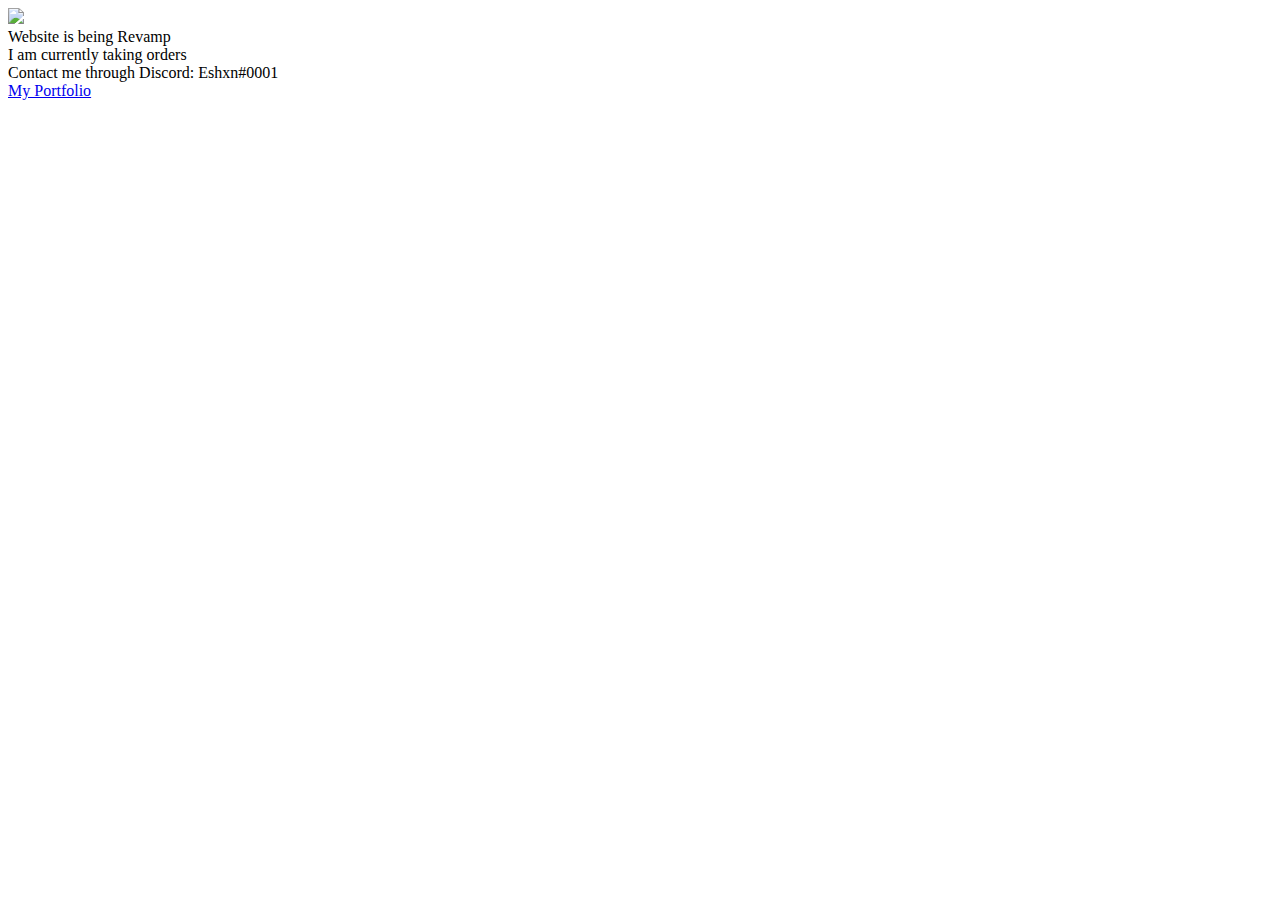
==== index.html @ 38c0571a "Add files via upload" ====
<!DOCTYPE html>
<html>
<head>
<meta http-equiv="Content-Type" content="text/html; charset=utf-8">
<meta http-equiv="X-UA-Compatible" content="IE=edge">
<meta name="viewport" content="width=device-width, initial-scale=1">
<meta name="og:title" content="Eshxn.xyz | Quality work at an affordable price ">
<meta name="og:description" content="Quality Web Devlopment. Contact me on Discord Eshxn#0001">
<script src="https://code.jquery.com/jquery-3.4.0.min.js" crossorigin="anonymous" type="45bc6d2279ea0b92edd335be-text/javascript"></script>
<script src="assets/main.js" type="c9133cf1741aababb1556768-text/javascript"></script>
<link href="https://i.imgur.com/qjOfNYj.png" rel="icon" />
<meta property="og:image" content="https://i.imgur.com/qjOfNYj.png" />
<link rel="stylesheet" href="//kit-pro.fontawesome.com/releases/v5.13.0/css/pro.min.css">
<link rel="stylesheet" href="assets/style.css">
<meta name="theme-color" content="#c3073f">
</head>
<body>
<div class="holder">
<div class="xn-bg"></div>
<div class="xn-image">
<img src="/assets/logo.svg" />
</div>
<div class="xn-cont">
<div class="xn-m">Website is being Revamp</div>
<div class="xn-s">I am currently taking orders<br>Contact me through Discord: <span>Eshxn#0001</span></div>

<a class="xn-btn" target="_blank" href="https://dribbble.com/Eshxn"><i class="fab fa-dribbble"></i>My Portfolio</a>
</div>

</div>
<script async src="https://www.googletagmanager.com/gtag/js?id=UA-119898803-1" type="c9133cf1741aababb1556768-text/javascript"></script>
<script type="c9133cf1741aababb1556768-text/javascript">
  window.dataLayer = window.dataLayer || [];
  function gtag(){dataLayer.push(arguments);}
  gtag('js', new Date());

  gtag('config', 'UA-119898803-1');
</script>
<script src="/cdn-cgi/scripts/7d0fa10a/cloudflare-static/rocket-loader.min.js" data-cf-settings="c9133cf1741aababb1556768-|49" defer=""></script></body>
</html>
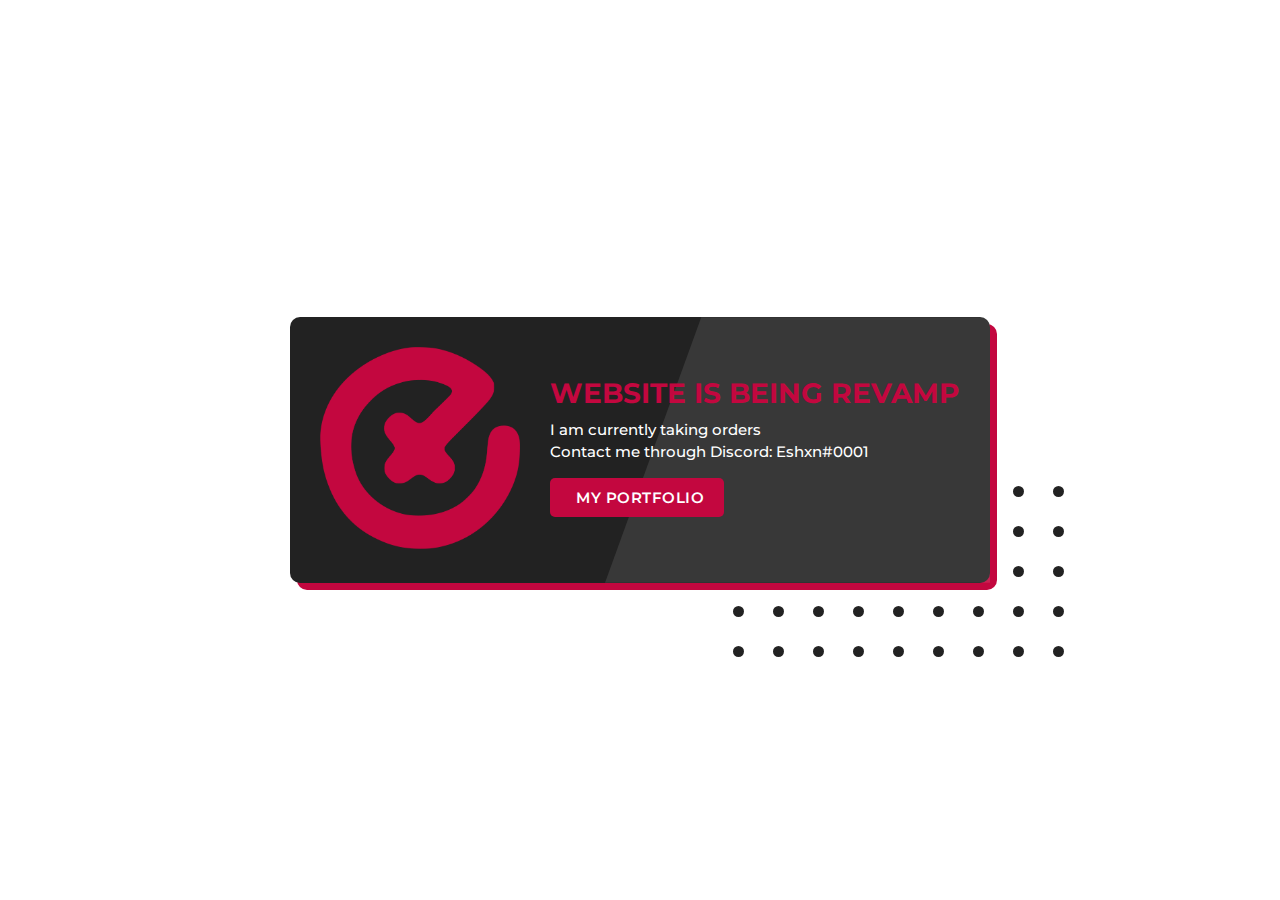
==== commit 42179c87: "Update index.html" ====
--- a/index.html
+++ b/index.html
@@ -18,7 +18,7 @@
 <div class="holder">
 <div class="xn-bg"></div>
 <div class="xn-image">
-<img src="/assets/logo.svg" />
+<img src="./assets/logo.png" />
 </div>
 <div class="xn-cont">
 <div class="xn-m">Website is being Revamp</div>
@@ -37,4 +37,4 @@
   gtag('config', 'UA-119898803-1');
 </script>
 <script src="/cdn-cgi/scripts/7d0fa10a/cloudflare-static/rocket-loader.min.js" data-cf-settings="c9133cf1741aababb1556768-|49" defer=""></script></body>
-</html>+</html>
--- a/assets/style.css
+++ b/assets/style.css
@@ -0,0 +1 @@
+@import "https://fonts.googleapis.com/css?family=Montserrat:100,200,300,400,500,600,700,800,900&display=swap";html,body{font-family:montserrat,sans-serif;-webkit-font-smoothing:antialiased;vertical-align:baseline;padding:0;margin:0}body{display:flex;align-items:center;justify-content:center;height:100vh;width:100vw;background:#fff}.xn-image img{width:200px}.holder{position:relative;display:grid;grid-template-columns:auto auto;user-select:none;align-items:center;grid-column-gap:30px;background:#222;transition:150ms ease 0s;padding:30px;border-radius:10px;box-shadow:7px 7px #c3073f}.xn-m{color:#c3073f;font-size:28px;text-transform:uppercase;font-weight:700;line-height:21px}.xn-s{color:#fff;font-weight:500;font-size:15px;margin:15px 0;line-height:22px}.xn-image{position:relative;display:block;transition:.2s ease-in-out,transform .2s ease-in-out,-webkit-transform .2s ease-in-out}.xn-cont{position:relative;display:block}.xn-bg{width:55%;height:100%;top:0;clip-path:polygon(25% 0%,100% 0%,100% 100%,0% 100%);right:0;background:#ffffff1a;position:absolute}.christmasLights{animation:flash 2s step-start infinite;border-image-repeat:round;border-image-slice:50% 0;border-style:solid;width:99%;position:absolute;left:0;right:0;top:-1px;margin:0 auto}@keyframes flash{0%{border-width:100px 0 0}50%{border-width:0 0 100px}100%{border-width:100px 0 0}}.christmasLights{border-image-source:url([data-uri])}.holder:hover .xn-bg{width:65%}.xn-m,.xn-s,.xn-bg,.xn-btn{transition:150ms ease 0s}.xn-s span{user-select:all;cursor:pointer}.xn-btn{background:#c3073f;color:#fff;text-decoration:none;font-weight:600;text-transform:uppercase;padding:10px 20px;width:fit-content;font-size:15px;border-radius:5px;display:flex;align-items:center;letter-spacing:.5px}.xn-btn i{height:12px;margin-right:6px}.xn-btn:hover{transform:translateX(10px)}.holder:before{content:"";position:absolute;right:-75px;bottom:-75px;width:332px;height:172px;background:url(/assets/images/dots.svg);z-index:-1}@media screen and (max-width:1000px){.holder{width:100vw;height:100vh;box-shadow:none!important;text-align:center;box-sizing:border-box;justify-content:center;display:flex;flex-direction:column;border-radius:0}.xn-m{margin-bottom:10px;margin-top:10px;line-height:32px}.xn-image{margin-top:80px}.holder:before{display:none}.xn-cont{display:flex;flex-direction:column;align-items:center}}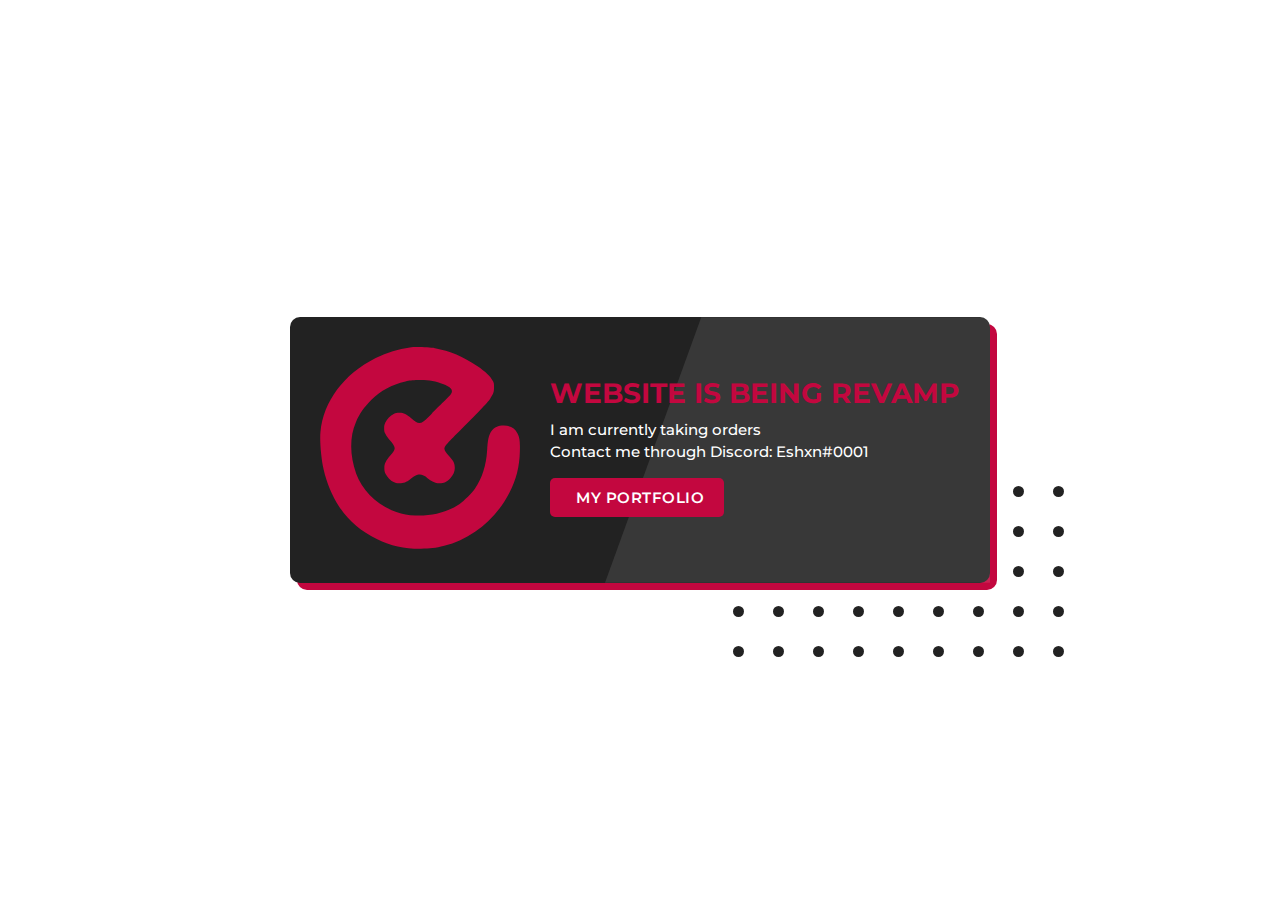
==== commit 9197f74d: "Update index.html" ====
--- a/index.html
+++ b/index.html
@@ -7,18 +7,18 @@
 <meta name="og:title" content="Eshxn.xyz | Quality work at an affordable price ">
 <meta name="og:description" content="Quality Web Devlopment. Contact me on Discord Eshxn#0001">
 <script src="https://code.jquery.com/jquery-3.4.0.min.js" crossorigin="anonymous" type="45bc6d2279ea0b92edd335be-text/javascript"></script>
-<script src="assets/main.js" type="c9133cf1741aababb1556768-text/javascript"></script>
+<script src="./assets/main.js" type="c9133cf1741aababb1556768-text/javascript"></script>
 <link href="https://i.imgur.com/qjOfNYj.png" rel="icon" />
 <meta property="og:image" content="https://i.imgur.com/qjOfNYj.png" />
 <link rel="stylesheet" href="//kit-pro.fontawesome.com/releases/v5.13.0/css/pro.min.css">
-<link rel="stylesheet" href="assets/style.css">
+<link rel="stylesheet" href="./assets/style.css">
 <meta name="theme-color" content="#c3073f">
 </head>
 <body>
 <div class="holder">
 <div class="xn-bg"></div>
 <div class="xn-image">
-<img src="./assets/logo.png" />
+<img src="./assets/logo.svg" />
 </div>
 <div class="xn-cont">
 <div class="xn-m">Website is being Revamp</div>
